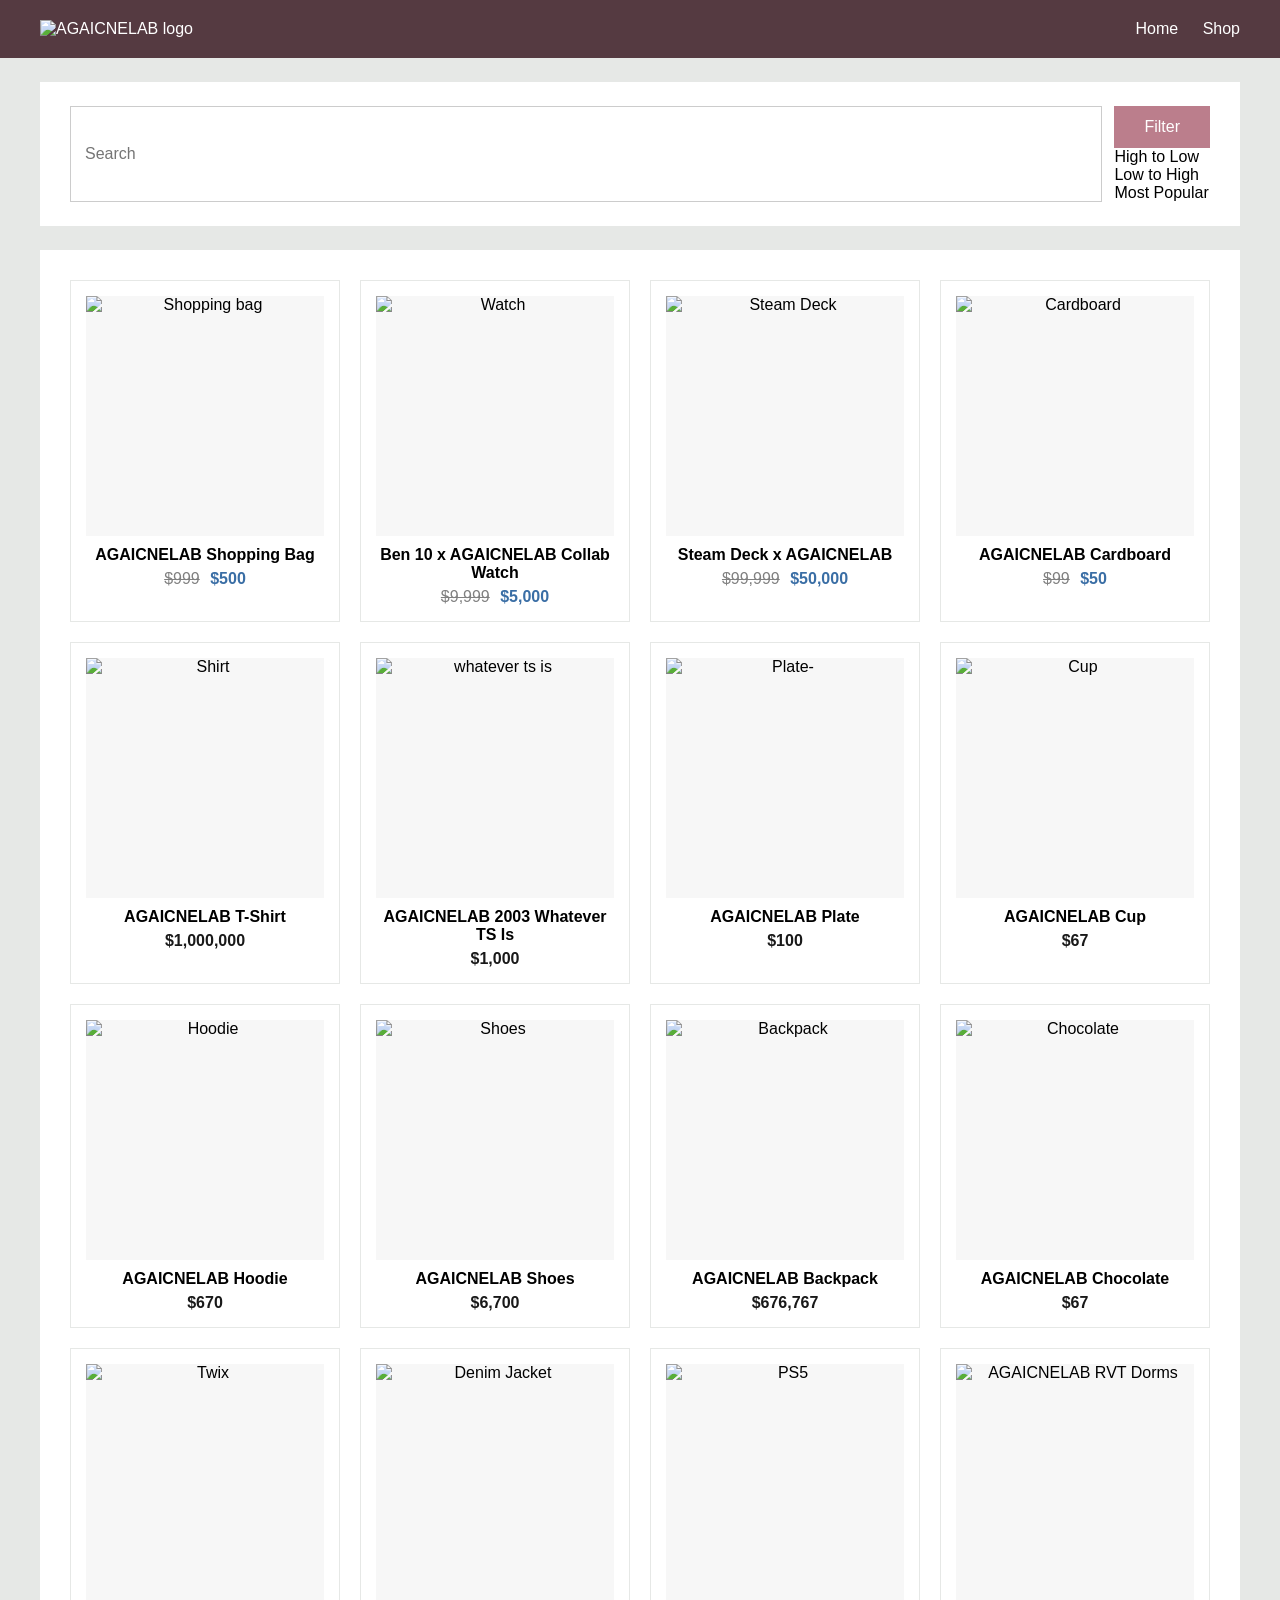
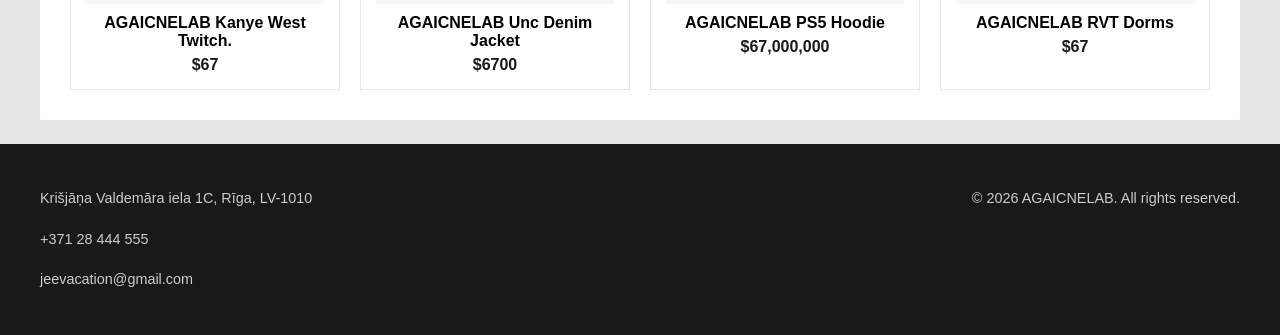
==== store.html @ 60a0b29e "Website Finished (I think)" ====
<!DOCTYPE html>
<html lang="en">
<head>
    <meta charset="UTF-8">
    <meta name="viewport" content="width=device-width, initial-scale=1.0">
    <title>AGAICNELAB - Shop</title>
    <link rel="stylesheet" href="style.css">
</head>
<body>

<header>
    <img src="https://i.ibb.co/VWp23WYK/image.png" alt="AGAICNELAB logo" class="logo">
    <nav>
        <a href="index.html">Home</a>
        <a href="store.html">Shop</a>
    </nav>
</header>

<main>

    <section class="search-section">
        <input type="text" placeholder="Search">
        <div class="filter-container">
            <button class="btn" onclick="toggleDropdown()">Filter</button>
            <div class="dropdown" id="dropdown">
                <div onclick="selectSort('high-to-low')">High to Low</div>
                <div onclick="selectSort('low-to-high')">Low to High</div>
                <div onclick="selectSort('most-popular')">Most Popular</div>
            </div>
        </div>
    </section>

    <section class="product-section">
        <div class="products">

            <div class="card">
                <div class="img"><img src="https://i.ibb.co/GQ5k07wz/c8a05310-2f57-4fdd-ac34-af7b472232f4-removebg-preview.png" alt="Shopping bag"></div>
                <p>AGAICNELAB Shopping Bag</p>
                <span class="old">$999</span>
                <span class="new">$500</span>
            </div>

            <div class="card">
                <div class="img"><img src="https://static-01.daraz.com.np/p/851feffdf4032b49d4bb3ba552de551d.jpg" alt="Watch"></div>
                <p>Ben 10 x AGAICNELAB Collab Watch</p>
                <span class="old">$9,999</span>
                <span class="new">$5,000</span>
            </div>

            <div class="card">
                <div class="img"><img src="https://i.ibb.co/RTNZtPQr/d182cba3-7402-41ce-93d6-cfc9e178443a-removebg-preview.png" alt="Steam Deck"></div>
                <p>Steam Deck x AGAICNELAB</p>
                <span class="old">$99,999</span>
                <span class="new">$50,000</span>
            </div>

            <div class="card">
                <div class="img"><img src="https://i.ibb.co/jvDLvCkL/0735f9fc-981a-4d6f-b663-d48fb64d9dbc.png" alt="Cardboard"></div>
                <p>AGAICNELAB Cardboard</p>
                <span class="old">$99</span>
                <span class="new">$50</span>
            </div>

            <div class="card">
                <div class="img"><img src="https://i.ibb.co/tw2nh2b8/4d9dbbe3-b343-415c-afde-1a9805970223-removebg-preview.png" alt="Shirt"></div>
                <p>AGAICNELAB T-Shirt</p>
                <span class="price">$1,000,000</span>
            </div>

            <div class="card">
                <div class="img"><img src="https://images.squarespace-cdn.com/content/v1/55f22041e4b04da418dba224/0278087d-b37d-4955-b985-1860ce9a896c/balenciaga-spring-summer-2003-blue-silk-knit-top-sheer-pockets-cargo-vintage-archive-y2k-nicolas-ghesquiere.png?format=1000w" alt="whatever ts is"></div>
                <p>AGAICNELAB 2003 Whatever TS Is</p>
                <span class="price">$1,000</span>
            </div>

            <div class="card">
                <div class="img"><img src="https://i.ibb.co/21znYhGD/1bceb5a5-70cf-4c15-b6db-1ff7f7976347.png" alt="Plate-"></div>
                <p>AGAICNELAB Plate</p>
                <span class="price">$100</span>
            </div>

            <div class="card">
                <div class="img"><img src="https://i.ibb.co/zWgd4S7Q/e00af966-7966-46e9-b804-9a912c511edd.png" alt="Cup"></div>
                <p>AGAICNELAB Cup</p>
                <span class="price">$67</span>
            </div>

            <div class="card">
                <div class="img"><img src="https://i.ibb.co/Y4PkKLjc/e96bc72f-a954-4c0a-920f-921237f099a8-1-removebg-preview.png" alt="Hoodie"></div>
                <p>AGAICNELAB Hoodie</p>
                <span class="price">$670</span>
            </div>

            <div class="card">
                <div class="img"><img src="https://i.ibb.co/Rp6H67PS/3078429a-25fa-4d29-abcf-05f8b161b45d-removebg-preview.png" alt="Shoes"></div>
                <p>AGAICNELAB Shoes</p>
                <span class="price">$6,700</span>
            </div>

            <div class="card">
                <div class="img"><img src="https://i.ibb.co/JjY1ckBp/da4f4fda-60c0-443d-a61e-bcf1f29202c4-removebg-preview.png" alt="Backpack"></div>
                <p>AGAICNELAB Backpack</p>
                <span class="price">$676,767</span>
            </div>

            <div class="card">
                <div class="img"><img src="https://i.ibb.co/d0KrK9xm/f55a85f0-6298-4dd1-a30c-eb16220d3332-removebg-preview.png" alt="Chocolate"></div>
                <p>AGAICNELAB Chocolate</p>
                <span class="price">$67</span>
            </div>

            <div class="card">
                <div class="img"><img src="https://i.ibb.co/TxzHWJBm/01b50711-7bc8-4008-995d-439b5517ce57-removebg-preview.png" alt="Twix"></div>
                <p>AGAICNELAB Kanye West Twitch.</p>
                <span class="price">$67</span>
            </div>

            <div class="card">
                <div class="img"><img src="https://gardentm.com/cdn/shop/files/BALENCIAGADENIMO_SYOUARETHEWORLDJACKET.png?v=1752432889" alt="Denim Jacket"></div>
                <p>AGAICNELAB Unc Denim Jacket</p>
                <span class="price">$6700</span>
            </div>

            <div class="card">
                <div class="img"><img src="https://cdn.shopify.com/s/files/1/0274/8248/8897/products/657683TKVF41070.png?v=1749748808&width=800" alt="PS5"></div>
                <p>AGAICNELAB PS5 Hoodie</p>
                <span class="price">$67,000,000</span>
            </div>

            <div class="card">
                <div class="img"><img src="https://www.rvt.lv/wp-content/uploads/2021/06/IMG_1773-1024x653.jpg" alt="AGAICNELAB RVT Dorms"></div>
                <p>AGAICNELAB RVT Dorms</p>
                <span class="price">$67</span>
            </div>

        </div>
    </section>

</main>

<footer>
    <div>
        <p>Krišjāņa Valdemāra iela 1C, Rīga, LV-1010</p>
        <p>+371 28 444 555</p>
        <p>jeevacation@gmail.com</p>
    </div>
    <p>© 2026 AGAICNELAB. All rights reserved.</p>
</footer>

<script>
let originalCards = Array.from(document.querySelector('.products').children);

function toggleDropdown() {
    const dropdown = document.getElementById('dropdown');
    dropdown.style.display = dropdown.style.display === 'block' ? 'none' : 'block';
}

function getPrice(card) {
    let priceSpan = card.querySelector('.new') || card.querySelector('.price');
    if (!priceSpan) return 0;
    let priceText = priceSpan.textContent.replace('$', '').replace(/,/g, '').replace(/\./g, '');
    return parseInt(priceText) || 0;
}

function selectSort(order) {
    const btn = document.querySelector('.btn');
    const products = document.querySelector('.products');
    if (order === 'high-to-low') {
        btn.textContent = 'High to Low';
    } else if (order === 'low-to-high') {
        btn.textContent = 'Low to High';
    } else if (order === 'most-popular') {
        btn.textContent = 'Filter';
    }
    document.getElementById('dropdown').style.display = 'none';

    let cards;
    if (order === 'most-popular' || order === 'default') {
        cards = originalCards;
    } else {
        cards = Array.from(products.children);
        cards.sort((a, b) => {
            const priceA = getPrice(a);
            const priceB = getPrice(b);
            if (order === 'high-to-low') {
                return priceB - priceA;
            } else {
                return priceA - priceB;
            }
        });
    }
    cards.forEach(card => products.appendChild(card));
}
</script>

</body>
</html>
---- style.css ----
body {
    margin: 0;
    font-family: Arial, sans-serif;
    background-color: #e6e8e6;
}

* {
    box-sizing: border-box;
}

header {
    display: flex;
    justify-content: space-between;
    align-items: center;
    padding: 20px 40px;
    background-color: #553a41;
    color: white;
}

header h1 {
    margin: 0;
    font-size: 1.4rem;
}

header .logo {
    max-height: 48px;
    width: auto;
}

nav a {
    color: white;
    text-decoration: none;
    margin-left: 20px;
}

nav a:hover {
    color: #bb7e8c;
}

.hero {
    text-align: center;
    padding: 70px 40px;
    background-color: #000000;
    color: white;
}

.hero h2 {
    font-size: 2rem;
    margin-bottom: 12px;
}

.hero p {
    margin-bottom: 24px;
}

.btn {
    display: inline-block;
    padding: 12px 30px;
    background-color: #bb7e8c;
    color: white;
    text-decoration: none;
    border: none;
    cursor: pointer;
    font-size: 1rem;
    transition: background-color 0.3s;
}

.btn:hover {
    background-color: #553a41;
}

.product-section {
    background-color: white;
    margin: 24px 40px;
    padding: 30px;
}

.product-section h2 {
    margin-bottom: 20px;
    font-size: 1rem;
    text-transform: uppercase;
    letter-spacing: 2px;
    border-bottom: 1px solid #e6e8e6;
    padding-bottom: 12px;
}

.products {
    display: grid;
    grid-template-columns: repeat(4, 1fr);
    gap: 20px;
}

.card {
    background-color: white;
    text-align: center;
    padding: 10px;
    border: 1px solid #e6e8e6;
    transition: transform 0.2s;
}

.card:hover {
    transform: scale(1.03);
}

.img {
    width: 100%;
    height: 240px;
    background-color: #d8d8d8;
    margin-bottom: 10px;
    overflow: hidden;
}

.img img {
    width: 100%;
    height: 100%;
    object-fit: contain;
    display: block;
    background-color: #f7f7f7;
}

.card {
    background-color: white;
    text-align: center;
    padding: 15px;
    border: 1px solid #e6e8e6;
    transition: transform 0.2s;
}

.card p {
    font-weight: bold;
    margin: 6px 0;
}

.old {
    text-decoration: line-through;
    color: gray;
    margin-right: 6px;
}

.new {
    color: #3a6ea5;
    font-weight: bold;
}

.price {
    font-weight: bold;
    color: #191919;
}

.search-section {
    background-color: white;
    margin: 24px 40px 0;
    padding: 24px 30px;
    display: flex;
    gap: 12px;
}

.search-section input {
    flex: 1;
    padding: 10px 14px;
    font-size: 1rem;
    border: 1px solid #ccc;
}

footer {
    display: flex;
    justify-content: space-between;
    align-items: flex-start;
    padding: 28px 40px;
    background-color: #191919;
    color: #cccccc;
    font-size: 0.9rem;
    line-height: 1.8;
    margin-top: 24px;
}
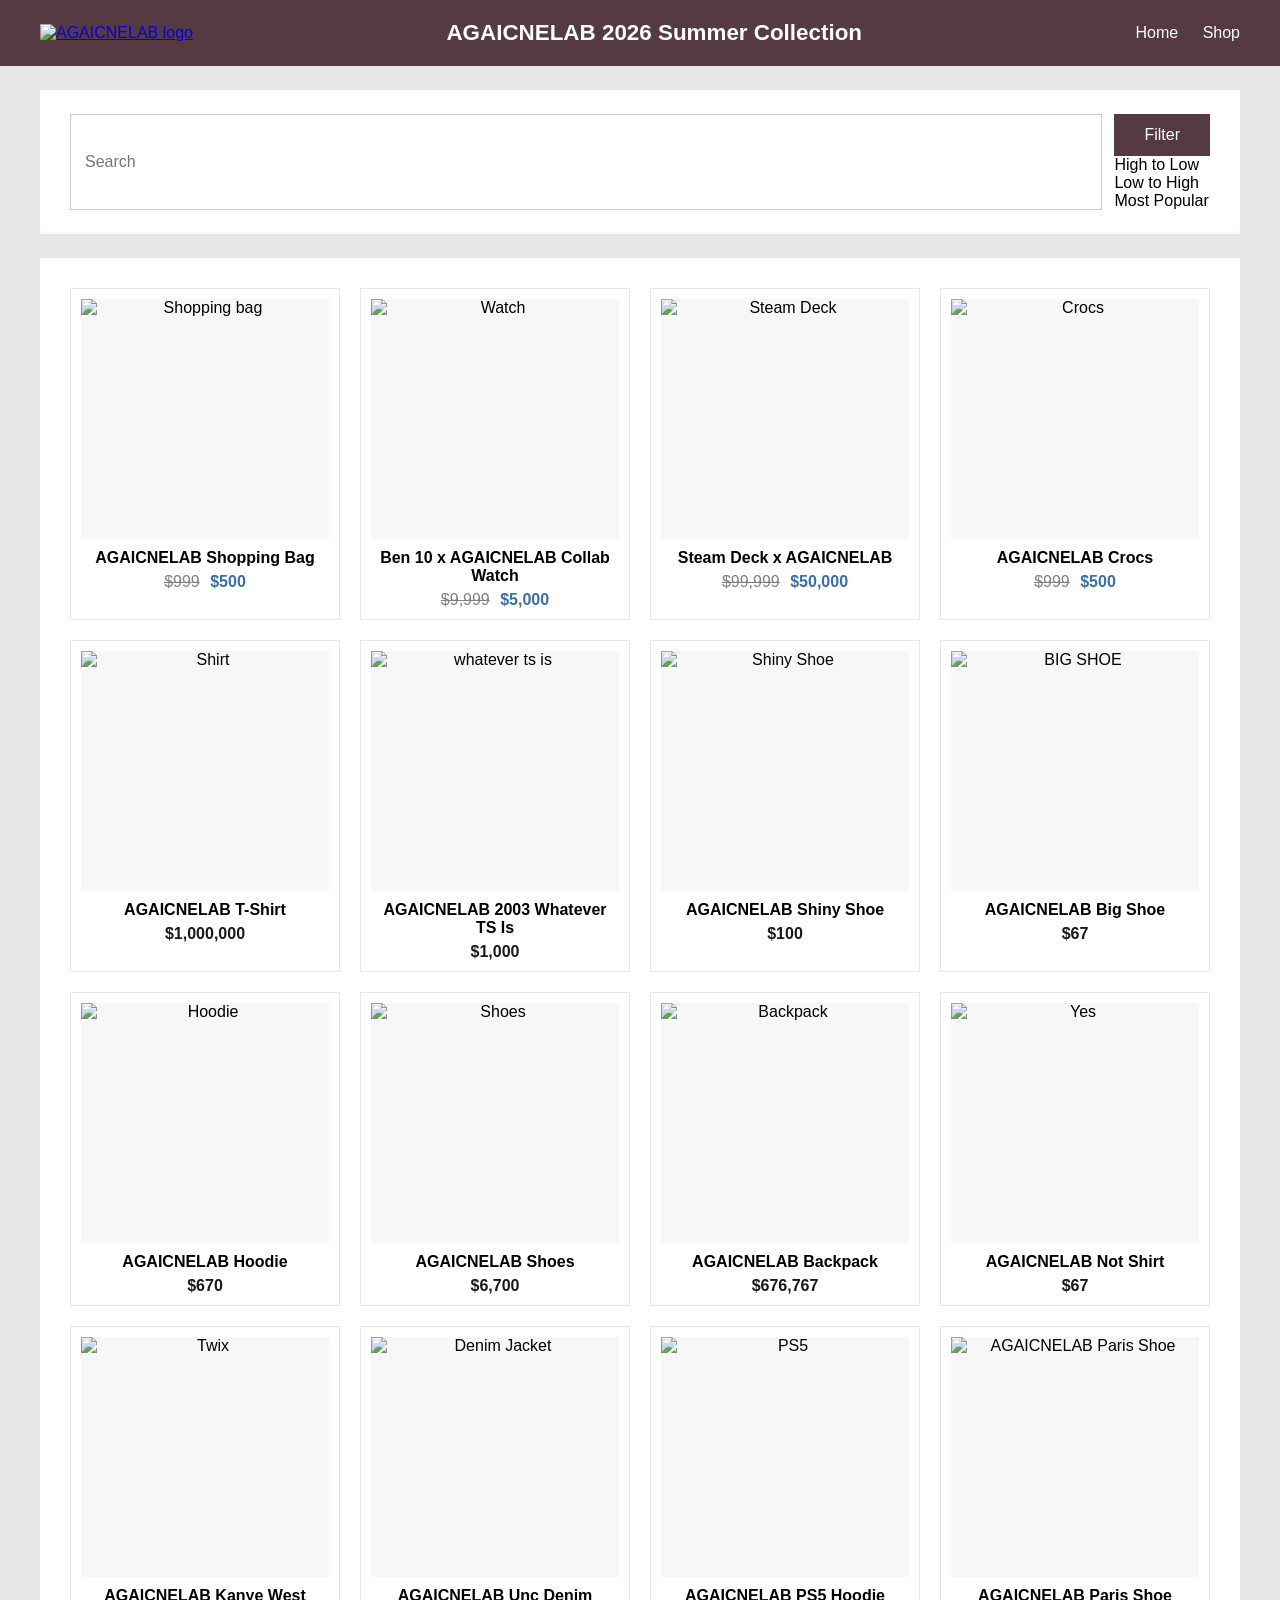
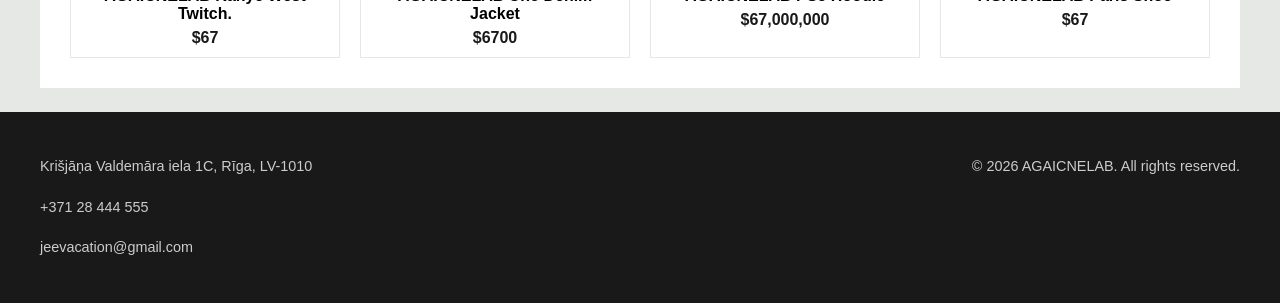
==== commit a818fc43: "last commit" ====
--- a/store.html
+++ b/store.html
@@ -4,12 +4,14 @@
     <meta charset="UTF-8">
     <meta name="viewport" content="width=device-width, initial-scale=1.0">
     <title>AGAICNELAB - Shop</title>
+    <link rel="icon" type="image/x-icon" href="https://www.collinsdictionary.com/images/full/apple_158989157.jpg">
     <link rel="stylesheet" href="style.css">
 </head>
 <body>
 
 <header>
-    <img src="https://i.ibb.co/VWp23WYK/image.png" alt="AGAICNELAB logo" class="logo">
+    <a href="index.html"><img src="https://i.ibb.co/VWp23WYK/image.png" alt="AGAICNELAB logo" class="logo"></a>
+    <h1>AGAICNELAB 2026 Summer Collection</h1>
     <nav>
         <a href="index.html">Home</a>
         <a href="store.html">Shop</a>
@@ -55,10 +57,10 @@
             </div>
 
             <div class="card">
-                <div class="img"><img src="https://i.ibb.co/jvDLvCkL/0735f9fc-981a-4d6f-b663-d48fb64d9dbc.png" alt="Cardboard"></div>
-                <p>AGAICNELAB Cardboard</p>
-                <span class="old">$99</span>
-                <span class="new">$50</span>
+                <div class="img"><img src="https://www.highsnobiety.com/static-assets/dato/1635344914-balenciaga-crocs-heel-madame-0-1.jpg" alt="Crocs"></div>
+                <p>AGAICNELAB Crocs</p>
+                <span class="old">$999</span>
+                <span class="new">$500</span>
             </div>
 
             <div class="card">
@@ -74,14 +76,14 @@
             </div>
 
             <div class="card">
-                <div class="img"><img src="https://i.ibb.co/21znYhGD/1bceb5a5-70cf-4c15-b6db-1ff7f7976347.png" alt="Plate-"></div>
-                <p>AGAICNELAB Plate</p>
+                <div class="img"><img src="https://www.highsnobiety.com/static-assets/dato/1682703979-balenciaga-track-sculpture-1.jpg" alt="Shiny Shoe"></div>
+                <p>AGAICNELAB Shiny Shoe</p>
                 <span class="price">$100</span>
             </div>
 
             <div class="card">
-                <div class="img"><img src="https://i.ibb.co/zWgd4S7Q/e00af966-7966-46e9-b804-9a912c511edd.png" alt="Cup"></div>
-                <p>AGAICNELAB Cup</p>
+                <div class="img"><img src="https://image-cdn.hypb.st/https%3A%2F%2Fhypebeast.com%2Fimage%2F2024%2F05%2F29%2Fbalenciaga-platform-sneaker-summer-2024-release-info-001.jpg?q=75&w=800&cbr=1&fit=max" alt="BIG SHOE"></div>
+                <p>AGAICNELAB Big Shoe</p>
                 <span class="price">$67</span>
             </div>
 
@@ -104,8 +106,8 @@
             </div>
 
             <div class="card">
-                <div class="img"><img src="https://i.ibb.co/d0KrK9xm/f55a85f0-6298-4dd1-a30c-eb16220d3332-removebg-preview.png" alt="Chocolate"></div>
-                <p>AGAICNELAB Chocolate</p>
+                <div class="img"><img src="https://www.mytheresa.com/image/1094/1238/100/db/P00955041.jpg" alt="Yes"></div>
+                <p>AGAICNELAB Not Shirt</p>
                 <span class="price">$67</span>
             </div>
 
@@ -128,8 +130,8 @@
             </div>
 
             <div class="card">
-                <div class="img"><img src="https://www.rvt.lv/wp-content/uploads/2021/06/IMG_1773-1024x653.jpg" alt="AGAICNELAB RVT Dorms"></div>
-                <p>AGAICNELAB RVT Dorms</p>
+                <div class="img"><img src="https://data2.nssmag.com/images/galleries/31730/balenciaga1-paris-nss-jpg.jpg" alt="AGAICNELAB Paris Shoe"></div>
+                <p>AGAICNELAB Paris Shoe</p>
                 <span class="price">$67</span>
             </div>
 
--- a/style.css
+++ b/style.css
@@ -1,11 +1,11 @@
+
 body {
     margin: 0;
     font-family: Arial, sans-serif;
     background-color: #e6e8e6;
-}
-
-* {
-    box-sizing: border-box;
+    min-height: 100vh;
+    display: flex;
+    flex-direction: column;
 }
 
 header {
@@ -18,8 +18,9 @@
 }
 
 header h1 {
+    color: white;
+    font-size: 1.4rem;
     margin: 0;
-    font-size: 1.4rem;
 }
 
 header .logo {
@@ -39,8 +40,8 @@
 
 .hero {
     text-align: center;
-    padding: 70px 40px;
-    background-color: #000000;
+    padding: 70px 40px; 
+    background-color: #BB7E8C;
     color: white;
 }
 
@@ -56,7 +57,7 @@
 .btn {
     display: inline-block;
     padding: 12px 30px;
-    background-color: #bb7e8c;
+    background-color: #553A41;
     color: white;
     text-decoration: none;
     border: none;
@@ -118,14 +119,6 @@
     background-color: #f7f7f7;
 }
 
-.card {
-    background-color: white;
-    text-align: center;
-    padding: 15px;
-    border: 1px solid #e6e8e6;
-    transition: transform 0.2s;
-}
-
 .card p {
     font-weight: bold;
     margin: 6px 0;
@@ -171,5 +164,4 @@
     color: #cccccc;
     font-size: 0.9rem;
     line-height: 1.8;
-    margin-top: 24px;
 }
